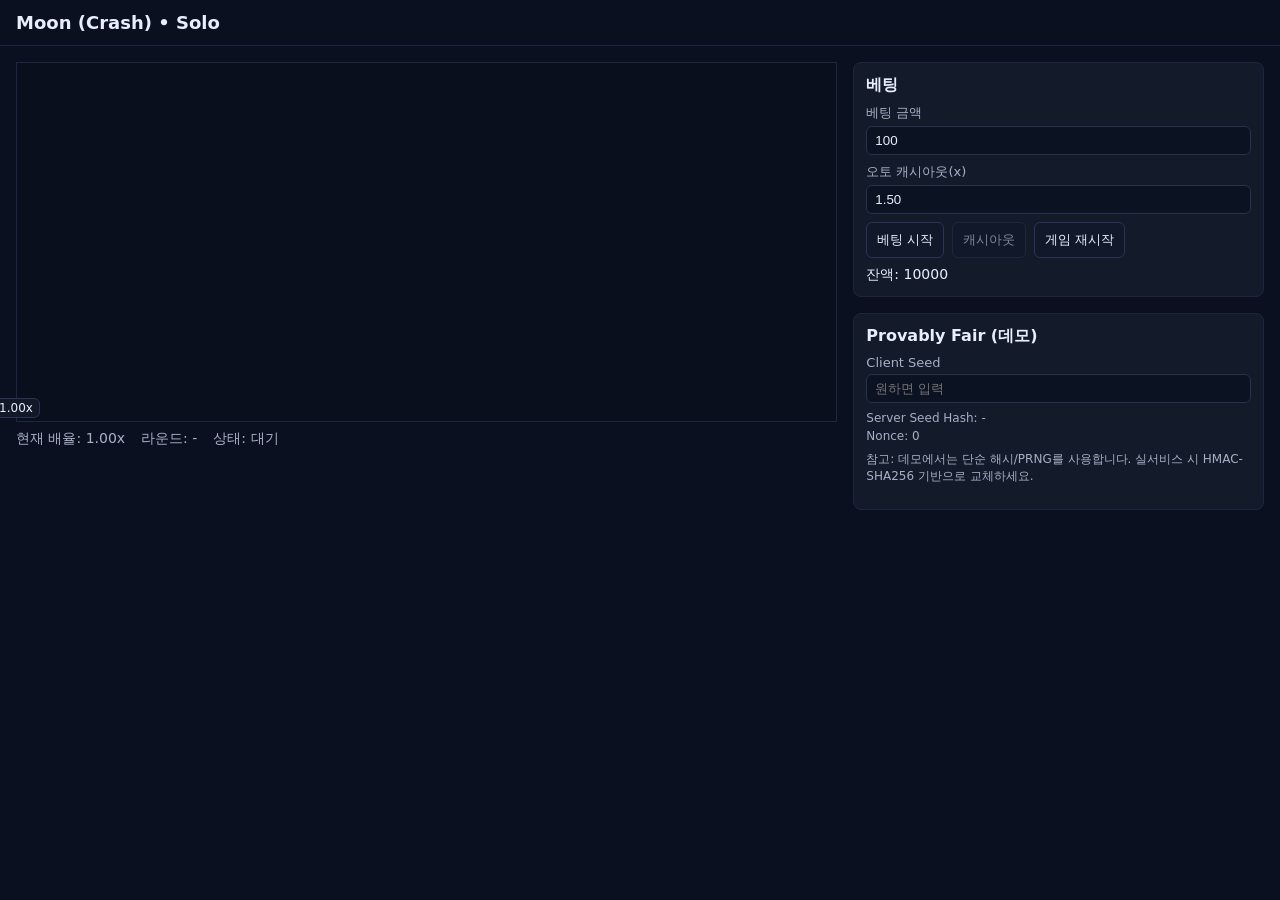
==== moon/index.html @ ec7bdf57 "add moon" ====
<!doctype html>
<html lang="ko">
  <head>
    <meta charset="utf-8" />
    <meta name="viewport" content="width=device-width, initial-scale=1" />
    <title>Moon (Crash) - WebGL Solo</title>
    <link rel="stylesheet" href="styles.css" />
  </head>
  <body>
    <header class="topbar">
      <h1>Moon (Crash) • Solo</h1>
    </header>

    <main class="container">
      <section class="left">
        <div class="graph-wrap">
          <canvas id="glcanvas"></canvas>
          <div id="tipLabel" class="tip-label">1.00x</div>
        </div>
        <div class="hud">
          <div>현재 배율: <span id="multiplier">1.00x</span></div>
          <div>라운드: <span id="round">-</span></div>
          <div>상태: <span id="status">대기</span></div>
        </div>
      </section>
      <section class="right">
        <div class="panel">
          <h2>베팅</h2>
          <label>
            베팅 금액
            <input id="betAmount" type="number" min="1" step="1" value="100" />
          </label>
          <label>
            오토 캐시아웃(x)
            <input id="autoCashout" type="number" min="1.01" step="0.01" value="1.50" />
          </label>
          <div class="buttons">
            <button id="placeBet">베팅 시작</button>
            <button id="cashOut" disabled>캐시아웃</button>
            <button id="restart">게임 재시작</button>
          </div>
          <div class="balance">
            잔액: <span id="balance">10000</span>
          </div>
        </div>

        <div class="panel">
          <h2>Provably Fair (데모)</h2>
          <label>
            Client Seed
            <input id="clientSeed" type="text" placeholder="원하면 입력" />
          </label>
          <div class="pf-row">Server Seed Hash: <span id="serverSeedHash">-</span></div>
          <div class="pf-row">Nonce: <span id="nonce">0</span></div>
          <p class="muted">참고: 데모에서는 단순 해시/PRNG를 사용합니다. 실서비스 시 HMAC-SHA256 기반으로 교체하세요.</p>
        </div>
      </section>
    </main>

    <script src="app.js?v=1757564580"></script>
  </body>
  </html>
---- moon/styles.css ----
:root {
  --bg: #0b1020;
  --panel: #131a2a;
  --text: #e8eefc;
  --muted: #a7b0c5;
  --accent: #6ee7ff;
  --danger: #ff5c7a;
  --success: #47d16a;
}

* { box-sizing: border-box; }
html, body { height: 100%; }
body {
  margin: 0;
  background: var(--bg);
  color: var(--text);
  font-family: system-ui, -apple-system, Segoe UI, Roboto, Noto Sans, sans-serif;
}

.topbar { padding: 12px 16px; border-bottom: 1px solid #1e2740; }
.topbar h1 { margin: 0; font-size: 18px; font-weight: 600; }

.container {
  display: grid;
  grid-template-columns: 2fr 1fr;
  gap: 16px;
  padding: 16px;
  height: calc(100% - 50px);
}

.left { display: flex; flex-direction: column; gap: 8px; }
.graph-wrap { position: relative; }
#glcanvas { width: 100%; height: 360px; background: #0a0f1d; border: 1px solid #1e2740; display: block; }
.tip-label {
  position: absolute;
  transform: translate(-50%, -120%);
  background: rgba(19, 26, 42, 0.95);
  color: var(--text);
  border: 1px solid #2b3553;
  border-radius: 6px;
  padding: 2px 6px;
  font-size: 12px;
  pointer-events: none;
  white-space: nowrap;
}
.hud { display: flex; gap: 16px; font-size: 14px; color: var(--muted); }

.right { display: flex; flex-direction: column; gap: 16px; }
.panel { background: var(--panel); border: 1px solid #1e2740; border-radius: 8px; padding: 12px; }
.panel h2 { margin: 0 0 8px; font-size: 16px; }
.panel label { display: block; font-size: 13px; color: var(--muted); margin: 8px 0; }
.panel input { width: 100%; margin-top: 4px; padding: 6px 8px; background: #0b1222; color: var(--text); border: 1px solid #29314b; border-radius: 6px; }
.buttons { display: flex; gap: 8px; margin-top: 8px; }
button { padding: 8px 10px; border-radius: 6px; border: 1px solid #2b3553; background: #10182a; color: var(--text); cursor: pointer; }
button:hover { border-color: #394777; }
button:disabled { opacity: 0.5; cursor: not-allowed; }
.balance { margin-top: 8px; font-size: 14px; }
.pf-row { font-size: 12px; color: var(--muted); margin: 4px 0; word-break: break-all; }
.muted { font-size: 12px; color: var(--muted); margin-top: 8px; }

.win { color: var(--success); }
.loss { color: var(--danger); }
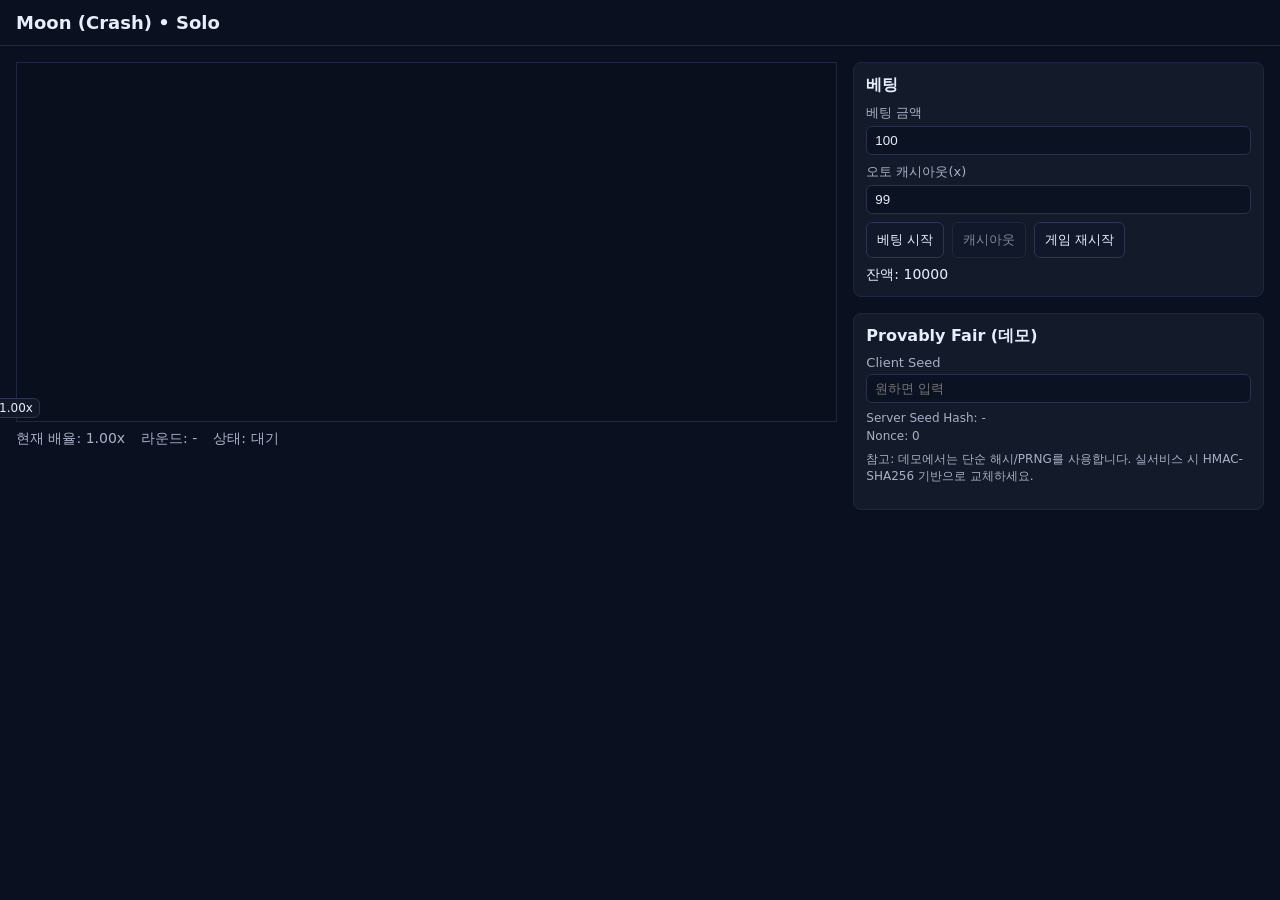
==== commit 2b4e9922: "moon graph mode" ====
--- a/moon/index.html
+++ b/moon/index.html
@@ -32,7 +32,7 @@
           </label>
           <label>
             오토 캐시아웃(x)
-            <input id="autoCashout" type="number" min="1.01" step="0.01" value="1.50" />
+            <input id="autoCashout" type="number" min="1.01" step="0.01" value="99" />
           </label>
           <div class="buttons">
             <button id="placeBet">베팅 시작</button>
@@ -57,6 +57,6 @@
       </section>
     </main>
 
-    <script src="app.js?v=1757564580"></script>
+    <script src="app.js?v=1757565966"></script>
   </body>
   </html>
